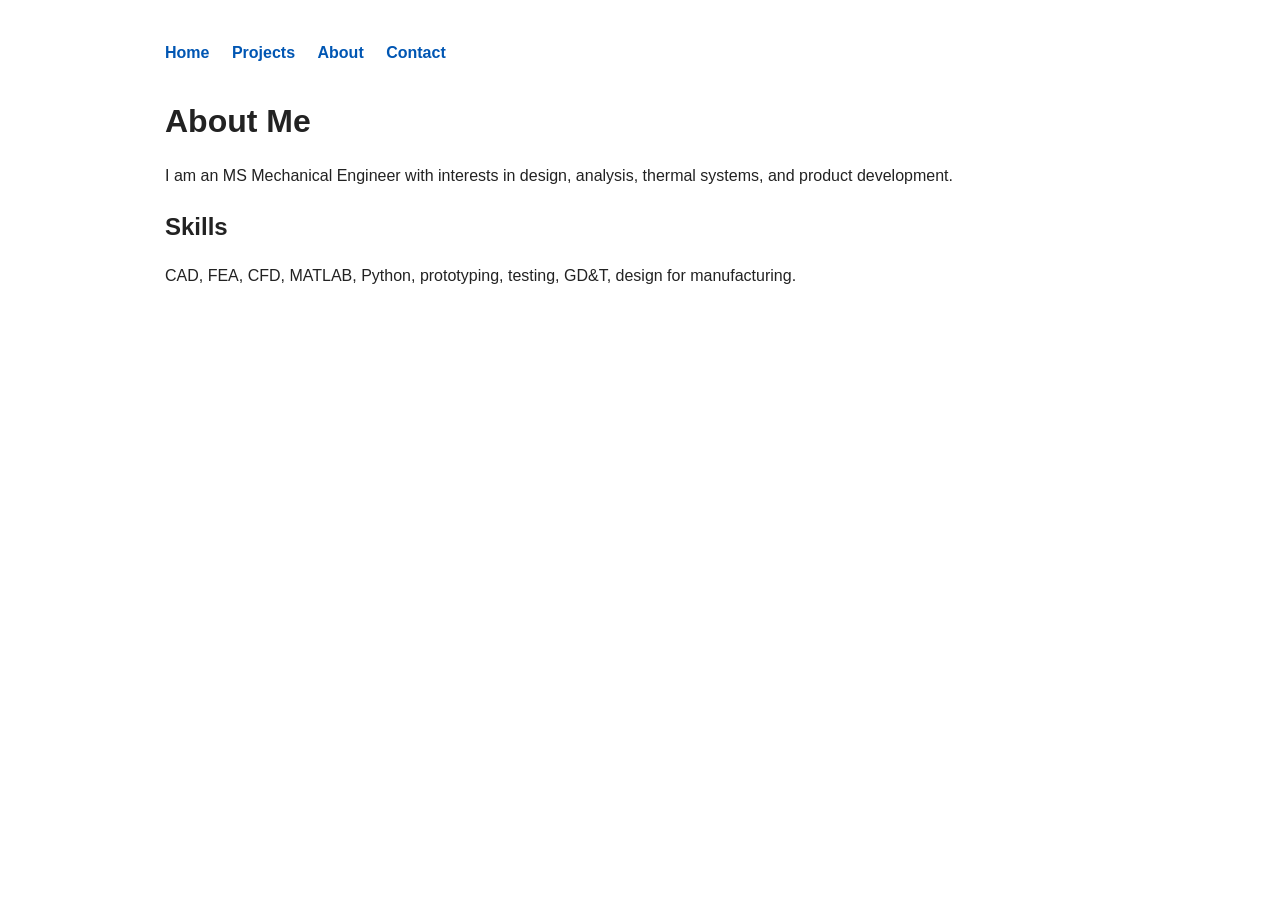
==== about.html @ ca9656e7 "Add about.html with personal information and skills" ====
<!DOCTYPE html>
<html lang="en">
<head>
  <meta charset="UTF-8" />
  <meta name="viewport" content="width=device-width, initial-scale=1.0" />
  <title>About | Your Name</title>
  <link rel="stylesheet" href="style.css" />
</head>
<body>
  <nav>
    <a href="index.html">Home</a>
    <a href="projects.html">Projects</a>
    <a href="about.html">About</a>
    <a href="contact.html">Contact</a>
  </nav>

  <h1>About Me</h1>
  <p>
    I am an MS Mechanical Engineer with interests in design, analysis, thermal systems, and product development.
  </p>

  <h2>Skills</h2>
  <p>CAD, FEA, CFD, MATLAB, Python, prototyping, testing, GD&T, design for manufacturing.</p>
</body>
</html>
---- style.css ----
body {
  font-family: Arial, sans-serif;
  max-width: 950px;
  margin: 40px auto;
  padding: 0 20px;
  line-height: 1.6;
  color: #222;
}

nav {
  margin-bottom: 30px;
}

nav a {
  margin-right: 18px;
  text-decoration: none;
  color: #0056b3;
  font-weight: 600;
}

h1, h2, h3 {
  margin-bottom: 0.4em;
}

.project {
  border-top: 1px solid #ccc;
  padding: 20px 0;
}

.button {
  display: inline-block;
  padding: 10px 14px;
  border: 1px solid #0056b3;
  border-radius: 6px;
  text-decoration: none;
  color: #0056b3;
  font-weight: 600;
  margin-top: 10px;
}

img {
  max-width: 100%;
  height: auto;
  border-radius: 6px;
}
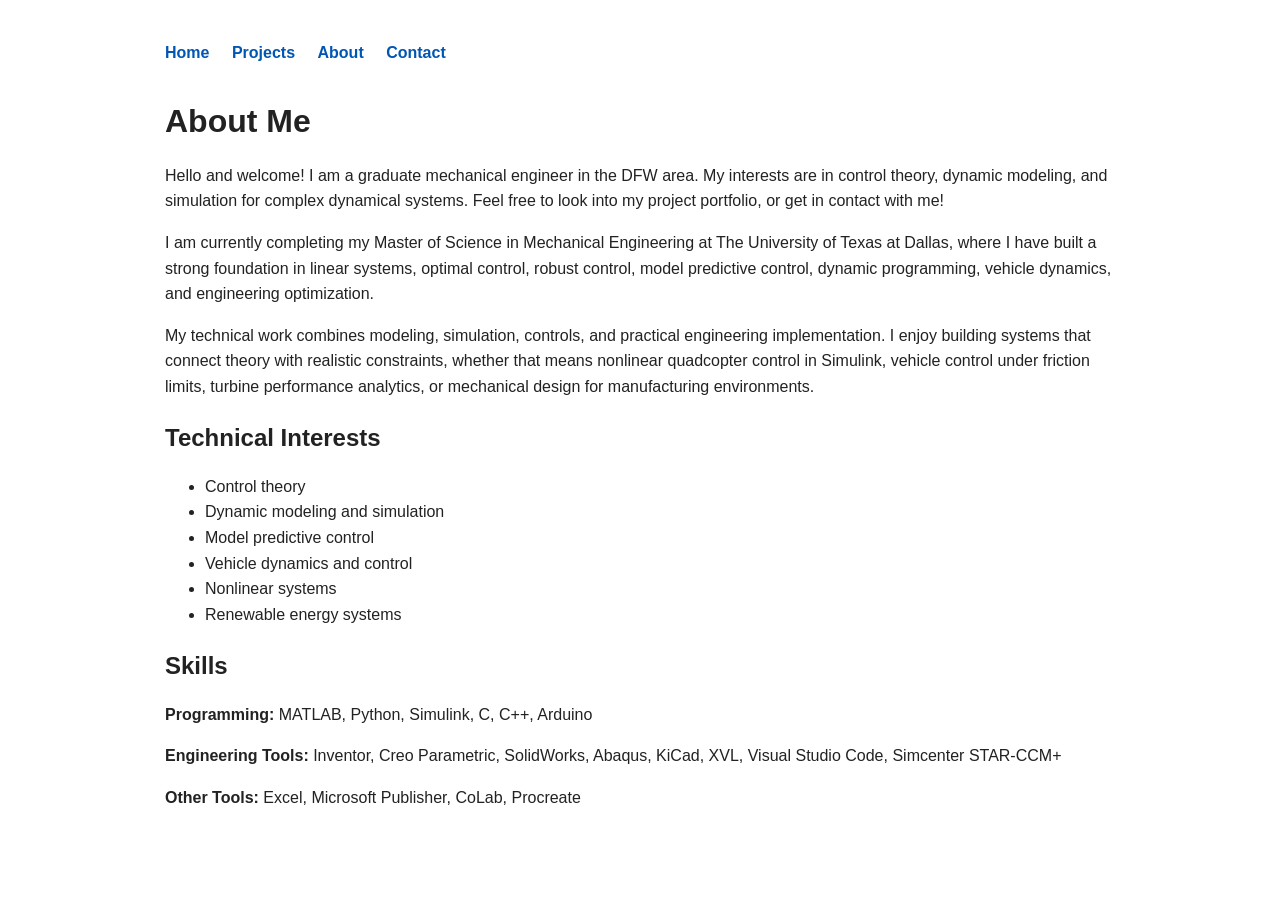
==== commit 26e2879d: "Revise about.html with updated bio and skills Updated personal information and added details about e" ====
--- a/about.html
+++ b/about.html
@@ -1,9 +1,9 @@
-<!DOCTYPE html>
+</html><!DOCTYPE html>
 <html lang="en">
 <head>
   <meta charset="UTF-8" />
   <meta name="viewport" content="width=device-width, initial-scale=1.0" />
-  <title>About | Your Name</title>
+  <title>About | Max Vazquez</title>
   <link rel="stylesheet" href="style.css" />
 </head>
 <body>
@@ -15,11 +15,39 @@
   </nav>
 
   <h1>About Me</h1>
+
   <p>
-    I am an MS Mechanical Engineer with interests in design, analysis, thermal systems, and product development.
+    Hello and welcome! I am a graduate mechanical engineer in the DFW area. My interests are in control theory,
+    dynamic modeling, and simulation for complex dynamical systems. Feel free to look into my project portfolio,
+    or get in contact with me!
   </p>
 
+  <p>
+    I am currently completing my Master of Science in Mechanical Engineering at The University of Texas at Dallas,
+    where I have built a strong foundation in linear systems, optimal control, robust control, model predictive
+    control, dynamic programming, vehicle dynamics, and engineering optimization.
+  </p>
+
+  <p>
+    My technical work combines modeling, simulation, controls, and practical engineering implementation.
+    I enjoy building systems that connect theory with realistic constraints, whether that means nonlinear
+    quadcopter control in Simulink, vehicle control under friction limits, turbine performance analytics,
+    or mechanical design for manufacturing environments.
+  </p>
+
+  <h2>Technical Interests</h2>
+  <ul>
+    <li>Control theory</li>
+    <li>Dynamic modeling and simulation</li>
+    <li>Model predictive control</li>
+    <li>Vehicle dynamics and control</li>
+    <li>Nonlinear systems</li>
+    <li>Renewable energy systems</li>
+  </ul>
+
   <h2>Skills</h2>
-  <p>CAD, FEA, CFD, MATLAB, Python, prototyping, testing, GD&T, design for manufacturing.</p>
+  <p><strong>Programming:</strong> MATLAB, Python, Simulink, C, C++, Arduino</p>
+  <p><strong>Engineering Tools:</strong> Inventor, Creo Parametric, SolidWorks, Abaqus, KiCad, XVL, Visual Studio Code, Simcenter STAR-CCM+</p>
+  <p><strong>Other Tools:</strong> Excel, Microsoft Publisher, CoLab, Procreate</p>
 </body>
 </html>
